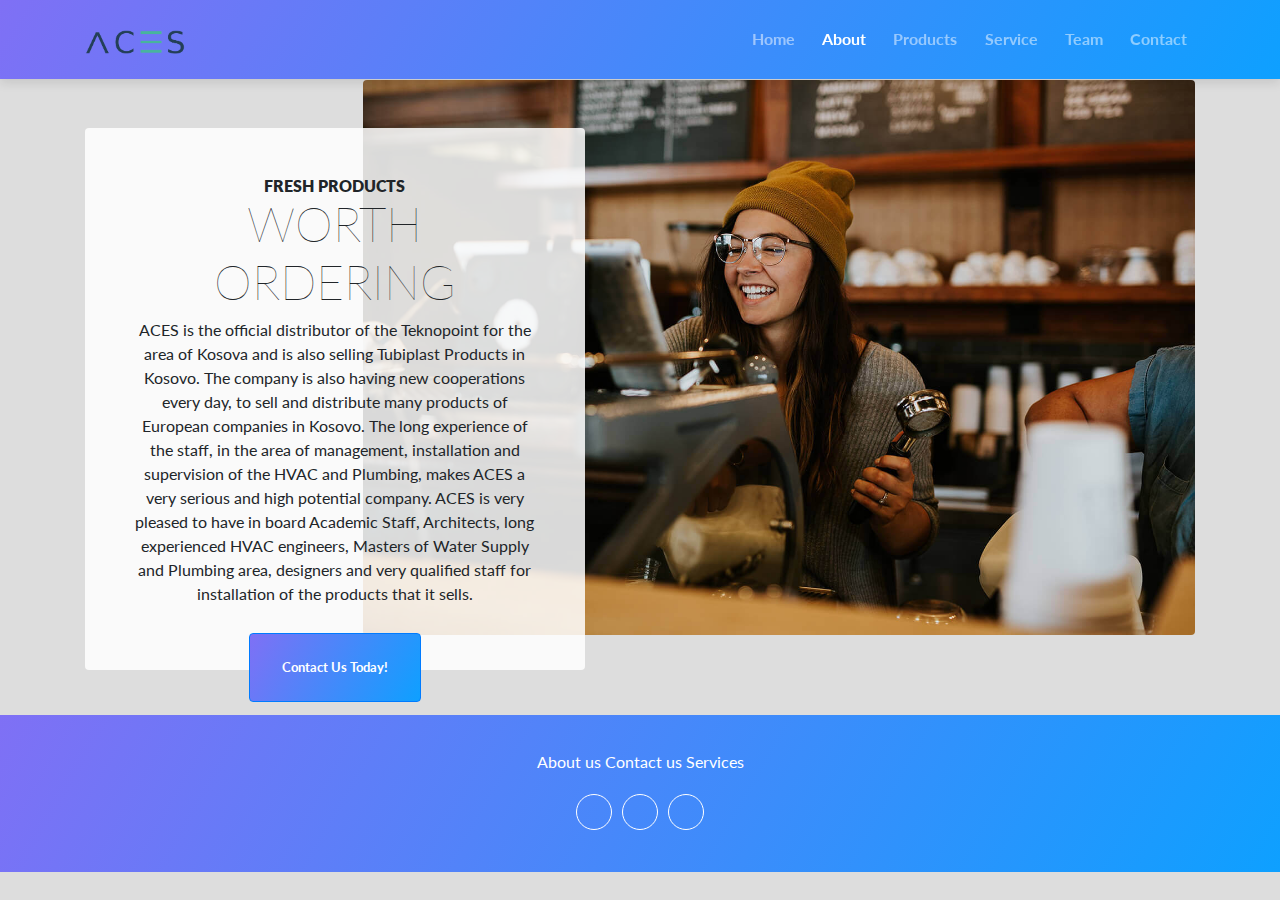
==== links/about.html @ cfa5dcf2 "Add files via upload" ====
<!DOCTYPE html>
<html lang="en">
<head>
    <meta charset="UTF-8">
    <meta name="viewport" content="width=device-width, initial-scale=1.0">
    <title>ACES About</title>

    <link rel="stylesheet" href="https://stackpath.bootstrapcdn.com/bootstrap/4.4.1/css/bootstrap.min.css" integrity="sha384-Vkoo8x4CGsO3+Hhxv8T/Q5PaXtkKtu6ug5TOeNV6gBiFeWPGFN9MuhOf23Q9Ifjh" crossorigin="anonymous">
    <link rel="stylesheet" href="https://use.fontawesome.com/releases/v5.7.2/css/all.css" integrity="sha384-fnmOCqbTlWIlj8LyTjo7mOUStjsKC4pOpQbqyi7RrhN7udi9RwhKkMHpvLbHG9Sr" crossorigin="anonymous">
    
    <link rel="stylesheet" href="../css/style.css">

</head>
<body>
    <nav class="navbar navbar-dark navbar-expand-lg fixed-top bg-white portfolio-navbar gradient">
        <div class="container">
            <a href="../index.html" class="navbar-brand logo"><img src="../img/logo/logo.png" width="100px" alt="Aces Logo"></a>
            <button class="navbar-toggler" data-target="#navbarNav" data-toggle="collapse">
                <span class="sr-only">Toggle navigation</span>
                <span class="navbar-toggler-icon"></span>
            </button>
            <div id="navbarNav" class="collapse navbar-collapse">
                <ul class="nav navbar-nav ml-auto">
                    <li class="nav-item" role="presentation">
                        <a href="../index.html" class="nav-link">Home</a>    
                    </li>
                    <li class="nav-item" role="presentation">
                        <a href="about.html" class="nav-link active">About</a>    
                    </li>
                    <li class="nav-item" role="presentation">
                        <a href="products.html" class="nav-link">Products</a>    
                    </li>
                    <li class="nav-item" role="presentation">
                        <a href="service.html" class="nav-link">Service</a>    
                    </li>
                    <li class="nav-item" role="presentation">
                        <a href="team.html" class="nav-link">Team</a>    
                    </li>
                    <li class="nav-item" role="presentation">
                        <a href="contact.html" class="nav-link">Contact</a>    
                    </li>
                </ul>
            </div>
        </div>
    </nav>

    <section class="page-section clearfix">
        <div class="container">
            <div class="intro">
                <img class="img-fluid intro-img mb-3 mb-lg-0 rounded" src="../img/intro.jpg" alt="">
                <div class="intro-text left-0 text-centerfaded p-5 rounded bg-faded text-center">
                    <h2 class="section-heading mg-4">
                        <span class="section-heading-upper">Fresh Products</span>
                        <span class="section-heading-lower">Worth Ordering</span>
                    </h2>
                    <p class="mb-3">ACES is the official distributor of the Teknopoint for the area of Kosova and is also selling Tubiplast Products in Kosovo. The company is also having new cooperations every day, to sell and distribute many products of European companies in Kosovo. The long experience of the staff, in the area of management, installation and supervision of the HVAC and Plumbing, makes ACES a very serious and high potential company. ACES is very pleased to have in board Academic Staff, Architects, long experienced HVAC engineers, Masters of Water Supply and Plumbing area, designers and very qualified staff for installation of the products that it sells.</p>
                    <div class="mx-auto intro-button">
                        <a class="btn btn-primary d-inline-block mx-auto btn-xl" role="button" href="#">Contact Us Today!</a>
                    </div>
                </div>
            </div>
        </div>
    </section>

    <footer class="page-footer gradient">
        <div class="container">
            <div class="links">
                <a href="about.html">About us</a>
                <a href="contact.html">Contact us</a>
                <a href="service.html">Services</a>
            </div>
            <div class="social-icons">
                <a href="#"><i class="icon fab fa-facebook-f"></i></a>
                <a href="#"><i class="icon fab fa-instagram"></i></a>
                <a href="#"><i class="icon fab fa-twitter"></i></a>
            </div>
        </div>
    </footer>
    
    <script src="https://code.jquery.com/jquery-3.4.1.slim.min.js" integrity="sha384-J6qa4849blE2+poT4WnyKhv5vZF5SrPo0iEjwBvKU7imGFAV0wwj1yYfoRSJoZ+n" crossorigin="anonymous"></script>
    <script src="https://cdn.jsdelivr.net/npm/popper.js@1.16.0/dist/umd/popper.min.js" integrity="sha384-Q6E9RHvbIyZFJoft+2mJbHaEWldlvI9IOYy5n3zV9zzTtmI3UksdQRVvoxMfooAo" crossorigin="anonymous"></script>
    <script src="https://stackpath.bootstrapcdn.com/bootstrap/4.4.1/js/bootstrap.min.js" integrity="sha384-wfSDF2E50Y2D1uUdj0O3uMBJnjuUD4Ih7YwaYd1iqfktj0Uod8GCExl3Og8ifwB6" crossorigin="anonymous"></script>
    <script src="../js/script.js"></script>
</body>
</html>
---- css/style.css ----
@import url('https://fonts.googleapis.com/css?family=Lato&display=swap');

html {
    font-family: sans-serif;
    line-height: 1.15;
    -webkit-text-size-adjust: 100%;
    -webkit-tap-highlight-color: transparent;
}  
  
body {
    margin: 0;
    font-family: 'Lato', sans-serif;
    font-size: 1rem;
    font-weight: 400;
    line-height: 1.5;
    color: #212529;
    text-align: left;
    background: #ddd;
}  

.portfolio-navbar.navbar{
    box-shadow: 0 4px 10px rgba(0, 0, 0, .1);
}
.portfolio-navbar .navbar-nav .nav-link {
    font-weight: 700;
    padding-left: 1.2rem;
}
    
@media (min-width:576px){
    .navbar{
        padding-top: 1.2rem;
        padding-bottom: 1.2rem;
    }
}
.gradient{
    background: linear-gradient(120deg,#7f70f5,#0ea0ff);
    color: #fff;
}
.gradient-1{
  background: #fff;
  color: #000;
}

.gradient.page-footer {
    border-top: none;
}  

.navbar-dark .navbar-toggler {
    color: #fff;
    border-color: hsla(0,0%,100%,.1);
}
.gradient.page-footer a {
    color: #fff!important;
    opacity: 1!important;
} 
.page-footer .social-icons {
    margin-top: 20px;
    margin-bottom: 16px;
}
  
footer{
    display: block;
}
.page-footer {
    padding-top: 35px;
    border-top: 1px solid #ddd;
    text-align: center;
    padding-bottom: 20px;
}
.page-footer .links, .page-footer a {
    display: inline-block;
}

.page-footer .social-icons a {
    font-size: 18px;
    margin: 0 3px;
    color: #fff;
    border: 1px solid;
    opacity: .75;
    border-radius: 50%;
    width: 36px;
    display: inline-block;
    height: 36px;
    text-align: center;
    background-color: #c5c9d2;
    line-height: 34px;
  }
  
.gradient.page-footer .social-icons a {
    background-color: transparent;
}

.page-footer .social-icons a:hover {
    opacity: 1;
}

.portfolio-block {
    padding-bottom: 60px;
    padding-top: 60px;
}  
.portfolio-block.partners {
    padding: 50px 0;
    text-align: center;
    display: -ms-flexbox;
    display: flex;
    -ms-flex-align: center;
    align-items: center;
    -ms-flex-pack: center;
    justify-content: center;
    -ms-flex-direction: column;
    flex-direction: column;
}
@media (min-width:768px) {
  .portfolio-block {
    padding-bottom: 100px;
    padding-top: 100px;
  }
}



@media (min-width:768px) {
    .portfolio-block.partners {
        -ms-flex-direction: row;
        flex-direction: row;
    }
    .portfolio-block {
        padding-bottom: 100px;
        padding-top: 100px;
    }
    .portfolio-block.partners a:not(:last-child) img {
        margin-right: 20px;
        margin-bottom: 0;
    }
}

.page-section {
    margin-top: 5rem;
    margin-bottom: 5rem;
}  

@media (min-width:992px) {
    .about-heading .about-heading-img {
        position: relative;
        z-index: 0;
    }
}
  
@media (min-width:992px) {
    .about-heading .about-heading-content {
        margin-top: -5rem;
        position: relative;
        z-index: 1;
    }
}

.bg-faded {
    background-color: hsla(0,0%,100%,.85);
}
  
.p-5 {
    padding: 3rem!important;
  }
  
  .section-heading {
    text-transform: uppercase;
  }
  
  .section-heading .section-heading-upper {
    display: block;
    font-size: 1rem;
    font-weight: 800;
  }
  
  .section-heading {
    text-transform: uppercase;
  }
  
  .section-heading .section-heading-lower {
    display: block;
    font-size: 3rem;
    font-weight: 100;
  }
  
  .intro {
    position: relative;
  }
  
  @media (min-width:1200px) {
    .intro .intro-text {
      width: 60%;
    }
  }
  
  
  @media (min-width:992px) {
    .intro .intro-img {
      width: 75%;
      float: right;
    }
  }
  
  @media (min-width:992px) {
    .intro .intro-text {
      left: 0;
      width: 45%;
      margin-top: 3rem;
      position: absolute;
    }
  }
  
.btn-xl {
    font-weight: 700;
    font-size: .8rem;
    padding: 1.5rem 2rem;
    background: linear-gradient(120deg,#7f70f5,#0ea0ff);
    transition: .5s all;
}
.btn:hover{
    background: linear-gradient(120deg,#6356be,#0c81cf);
    color: white;
  }
  @media (min-width:992px) {
  .intro .intro-text .intro-button {
    width: 100%;
    left: 0;
    position: absolute;
    bottom: -2rem;
  }
}

.portfolio-block.photography {
    padding-top: 0;
    padding-bottom: 0;
  }
  
  @media (min-width:768px) {
    .portfolio-block {
      padding-bottom: 100px;
      padding-top: 100px;
    }
  }
  
  .portfolio-block {
    padding-bottom: 60px;
    padding-top: 60px;
  }
  
  .no-gutters {
    margin-right: 0;
    margin-left: 0;
  }
  
  .portfolio-block.photography .item {
    overflow: hidden;
    margin-bottom: 0;
    background: #ddd;
    opacity: 1;
  }
  
  
  .no-gutters > .col, .no-gutters > [class*=col-] {
    padding-right: 0;
    padding-left: 0;
  }
  
  .portfolio-block.photography .item a img {
    transition: .8s ease;
  }
  
  @media (min-width:576px) {
    .zoom-on-hover:hover .image {
      -webkit-transform: scale(1.3);
      transform: scale(1.3);
      opacity: .7;
    }
  }
  
  .img-fluid, .img-thumbnail {
    max-width: 100%;
    height: auto;
  }

  /* PRODUCTSSSSSS-------------------------------------------- */
  
  .main {
    max-width: 1000px;
    margin: auto;
  }
  
  h1 {
    font-size: 50px;
    word-break: break-all;
  }
  
  .row {
    margin: 10px 0;
  }
  
  /* Add padding BETWEEN each column */
  .row,
  .row > .column {
    padding: 8px;
  }
  
  /* Create three equal columns that floats next to each other */
  .column {
    float: left;
    display: none; /* Hide all elements by default */
  }
  
  /* Clear floats after rows */ 
  .row:after {
    content: "";
    display: table;
    clear: both;
  }
  
  /* Content */
  .content {
    background: linear-gradient(120deg,#7f70f5,#0ea0ff);
    color: white;
    padding: 5px;
    border-radius: 0 40px 0 0;
  }
  .content img{
      border-radius: 0 35px 0 0;
  }
  
  /* The "show" class is added to the filtered elements */
  .show {
    display: block;
  }
#myBtnContainer button{
    background: #ccccccc9;
  }

  @media (min-width:992px) {
    .portfolio-laptop-mockup {
      margin-top: 0;
    }
  }
  
  @media (min-width:768px) {
    .portfolio-laptop-mockup {
      max-width: 350px;
    }
  }
  
  .portfolio-laptop-mockup {
    margin: auto;
    margin-top: 30px;
    max-width: 580px;
  }
  .portfolio-laptop-mockup img{
    width: 100%;
  }
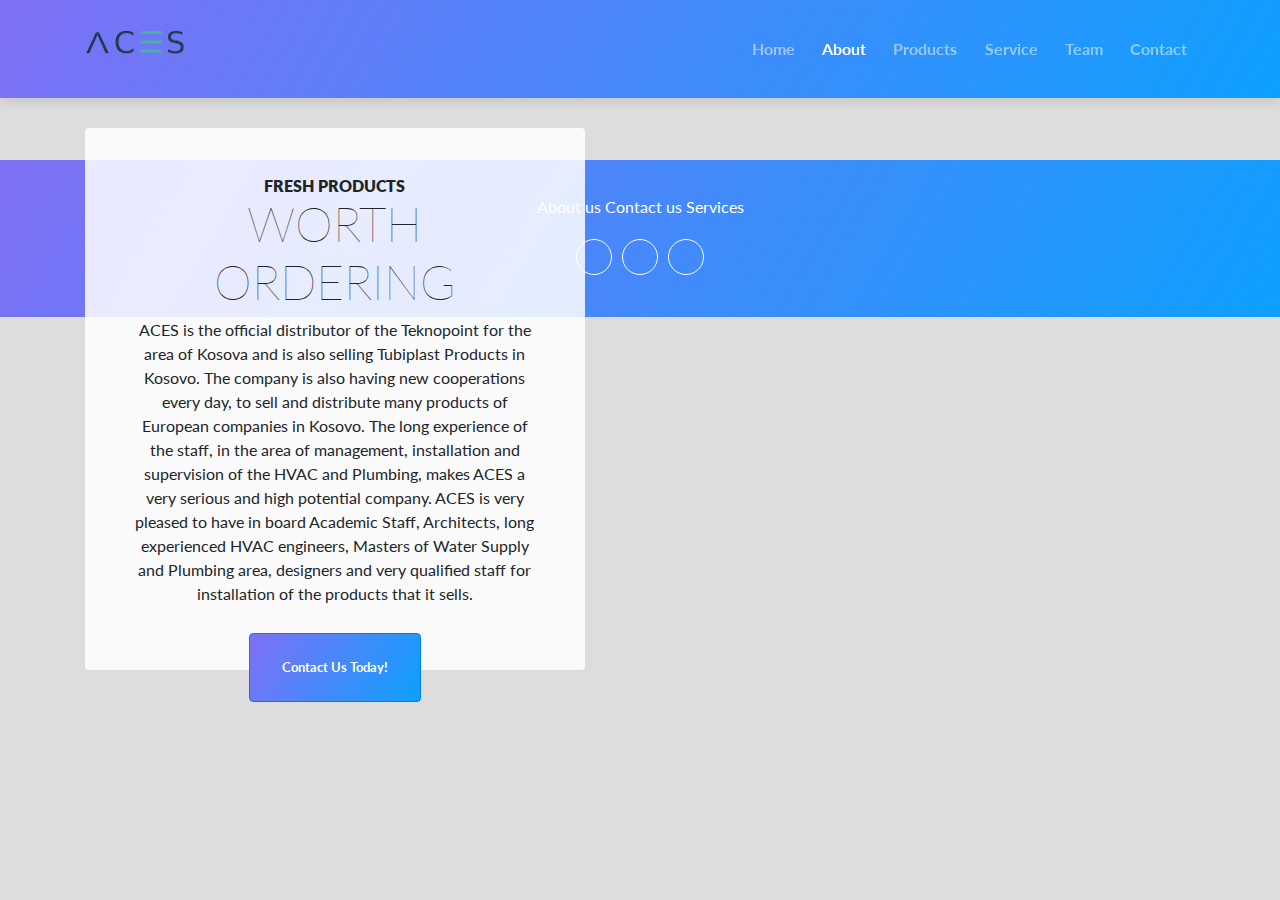
==== commit 27c73ebb: "Update about.html" ====
--- a/links/about.html
+++ b/links/about.html
@@ -47,9 +47,9 @@
     <section class="page-section clearfix">
         <div class="container">
             <div class="intro">
-                <img class="img-fluid intro-img mb-3 mb-lg-0 rounded" src="../img/intro.jpg" alt="">
+                <img class="img-fluid intro-img mb-3 mb-lg-0 rounded" src="../img/intro2.jpg" alt="">
                 <div class="intro-text left-0 text-centerfaded p-5 rounded bg-faded text-center">
-                    <h2 class="section-heading mg-4">
+                    <h2 class="section-heading mg-5">
                         <span class="section-heading-upper">Fresh Products</span>
                         <span class="section-heading-lower">Worth Ordering</span>
                     </h2>
@@ -82,4 +82,4 @@
     <script src="https://stackpath.bootstrapcdn.com/bootstrap/4.4.1/js/bootstrap.min.js" integrity="sha384-wfSDF2E50Y2D1uUdj0O3uMBJnjuUD4Ih7YwaYd1iqfktj0Uod8GCExl3Og8ifwB6" crossorigin="anonymous"></script>
     <script src="../js/script.js"></script>
 </body>
-</html>+</html>
--- a/css/style.css
+++ b/css/style.css
@@ -5,6 +5,7 @@
     line-height: 1.15;
     -webkit-text-size-adjust: 100%;
     -webkit-tap-highlight-color: transparent;
+    scroll-behavior: smooth!important;
 }  
   
 body {
@@ -355,4 +356,276 @@
   .portfolio-laptop-mockup img{
     width: 100%;
   }
-  +  
+  /* ============================================= */
+  /* TEAM */
+  .wrapper{
+    margin-top: 60px;
+    text-align: center;
+  }
+  
+  .our_team{
+    width: auto;
+    display: flex;
+    justify-content: center;
+    flex-wrap: wrap;
+  }
+  
+  .our_team .team_member{
+    width: 350px;
+    margin: 5px;
+    background: #fff;
+    padding: 20px 10px;
+  }
+  
+  .our_team .team_member .member_img{
+    background: #e9e5fa;  
+    max-width: 190px;
+    width: 100%;
+    height: 190px;
+    margin: 0 auto;
+    border-radius: 50%;
+    padding: 5px;
+    position: relative;
+    cursor: pointer;
+  }
+  
+  .our_team .team_member .member_img img{
+    width: 100%;
+    height: 100%;
+    border-radius: 50%;
+  }
+  
+  .our_team .team_member h3{
+    text-transform: uppercase;
+    font-size: 18px;
+    line-height: 18px;
+    letter-spacing: 2px;
+    margin: 15px 0 0px;
+  }
+  
+  .our_team .team_member span{
+    font-size: 15px;
+    letter-spacing: 1px;
+    color: #0ea0ff;
+  }
+  
+  .our_team .team_member p{
+    margin-top: 20px;
+    font-size: 14px;
+    line-height: 20px;
+  }
+  
+  .our_team .team_member .member_img .social_media{
+    position: absolute;
+    top: 5px;
+    left: 5px;
+    background: rgba(0,0,0,0.65);
+    width: 95%;
+    height: 95%;
+    border-radius: 50%;
+    display: flex;
+    justify-content: center;
+    align-items: center;
+    transform: scale(0);
+     transition: all 0.5s ease;
+  }
+  
+  .our_team .team_member .member_img .social_media .item{
+    margin: 0 10px;
+  }
+  
+  .our_team .team_member .member_img .social_media .fab{
+    color: #0095f8;
+    font-size: 20px;
+    transition: .4s all;
+  }
+  
+  .our_team .team_member .member_img:hover .social_media{
+    transform: scale(1);
+  }
+
+  .our_team .team_member .member_img .social_media .fab:hover{
+    font-size: 30px;
+  }
+
+  /* ============================================ */
+  /* Contact */
+
+  @media (max-width:767px) {
+    .contact-clean {
+      padding: 20px 0;
+    }
+  }
+  
+  .contact-clean {
+    background: #f1f7fc;
+    padding: 80px 0;
+  }
+  
+  @media (max-width:767px) {
+    .contact-clean form {
+      padding: 30px;
+    }
+  }
+  
+  .contact-clean form {
+    max-width: 480px;
+    width: 90%;
+    margin: 0 auto;
+    background-color: #ffffff;
+    padding: 40px;
+    border-radius: 4px;
+    color: #505e6c;
+    box-shadow: 1px 1px 5px rgba(0,0,0,0.1);
+  }
+  
+.contact-clean h2 {
+  margin-top: 5px;
+  font-weight: bold;
+  font-size: 28px;
+  margin-bottom: 36px;
+  color: inherit;
+}
+
+.form-group {
+  margin-bottom: 1rem;
+}
+
+.contact-clean form .form-control:focus {
+  border: 1px solid #b2b2b2;
+}
+
+.contact-clean form .form-control {
+  background: #fff;
+  border-radius: 2px;
+  box-shadow: 1px 1px 1px rgba(0,0,0,0.05);
+  outline: none;
+  color: inherit;
+  padding-left: 12px;
+  height: 42px;
+}
+
+.form-control:focus {
+  color: #495057;
+  background-color: #fff;
+  border-color: #8ed2ff;
+  outline: 0;
+  box-shadow: 0 0 0 .2rem rgba(14,160,255,.25);
+}
+
+@media (prefers-reduced-motion:reduce) {
+  .form-control {
+    transition: none;
+  }
+}
+
+.form-control {
+  display: block;
+  width: 100%;
+  height: calc(1.5em + .75rem + 2px);
+  padding: .375rem .75rem;
+  font-size: 1rem;
+  font-weight: 400;
+  line-height: 1.5;
+  color: #495057;
+  background-color: #fff;
+  background-clip: padding-box;
+  border: 1px solid #ced4da;
+  border-radius: .25rem;
+  transition: border-color .15s ease-in-out,box-shadow .15s ease-in-out;
+}
+
+button, input {
+  overflow: visible;
+}
+
+button, input, optgroup, select, textarea {
+  margin: 0;
+  font-family: inherit;
+  font-size: inherit;
+  line-height: inherit;
+}
+
+.form-control.is-invalid:focus, .was-validated .form-control:invalid:focus {
+  border-color: #dc3545;
+  box-shadow: 0 0 0 .2rem rgba(220,53,69,.25);
+}
+
+.form-control.is-invalid, .was-validated .form-control:invalid {
+  border-color: #dc3545;
+  padding-right: calc(1.5em + .75rem);
+  background-image: url([svg]);
+  background-repeat: no-repeat;
+  background-position: right calc(.375em + .1875rem) center;
+  background-size: calc(.75em + .375rem) calc(.75em + .375rem);
+}
+
+.text-danger {
+  color: #dc3545!important;
+}
+
+.form-text {
+  display: block;
+  margin-top: .25rem;
+}
+
+.small, small {
+  font-size: 80%;
+  font-weight: 400;
+}
+
+small {
+  font-size: 80%;
+}
+
+.contact-clean form textarea.form-control {
+  min-height: 100px;
+  max-height: 260px;
+  padding-top: 10px;
+  resize: vertical;
+}
+
+/* card slideeerrr========================== */
+
+.box{
+  width: 260px;
+  height: 280px;
+  background-color: #ddd;
+  border-radius: 10px;
+  display: flex;
+  flex-direction: column;
+  align-items: center;
+  justify-content: space-between;
+  box-sizing: border-box;
+  margin: 20px 10px;
+}
+
+.box:hover{
+  background-color: rgb(197, 197, 197);
+  transform-style: preserve-3d;
+  transform: scale(1.02);
+  transition: all ease 0.5s;
+}
+
+.model{
+  height: 350px;
+  max-height: 100%;
+  max-width: 100%;
+}
+
+
+
+.box-head{
+  color: #0a82d1;
+  font-weight: bold;
+  letter-spacing: 2px;
+  font-family: 'Segoe UI', Tahoma, Geneva, Verdana, sans-serif;
+  font-size: 25px;
+}
+
+.logo{
+  height: 60px;
+}
+
+    
